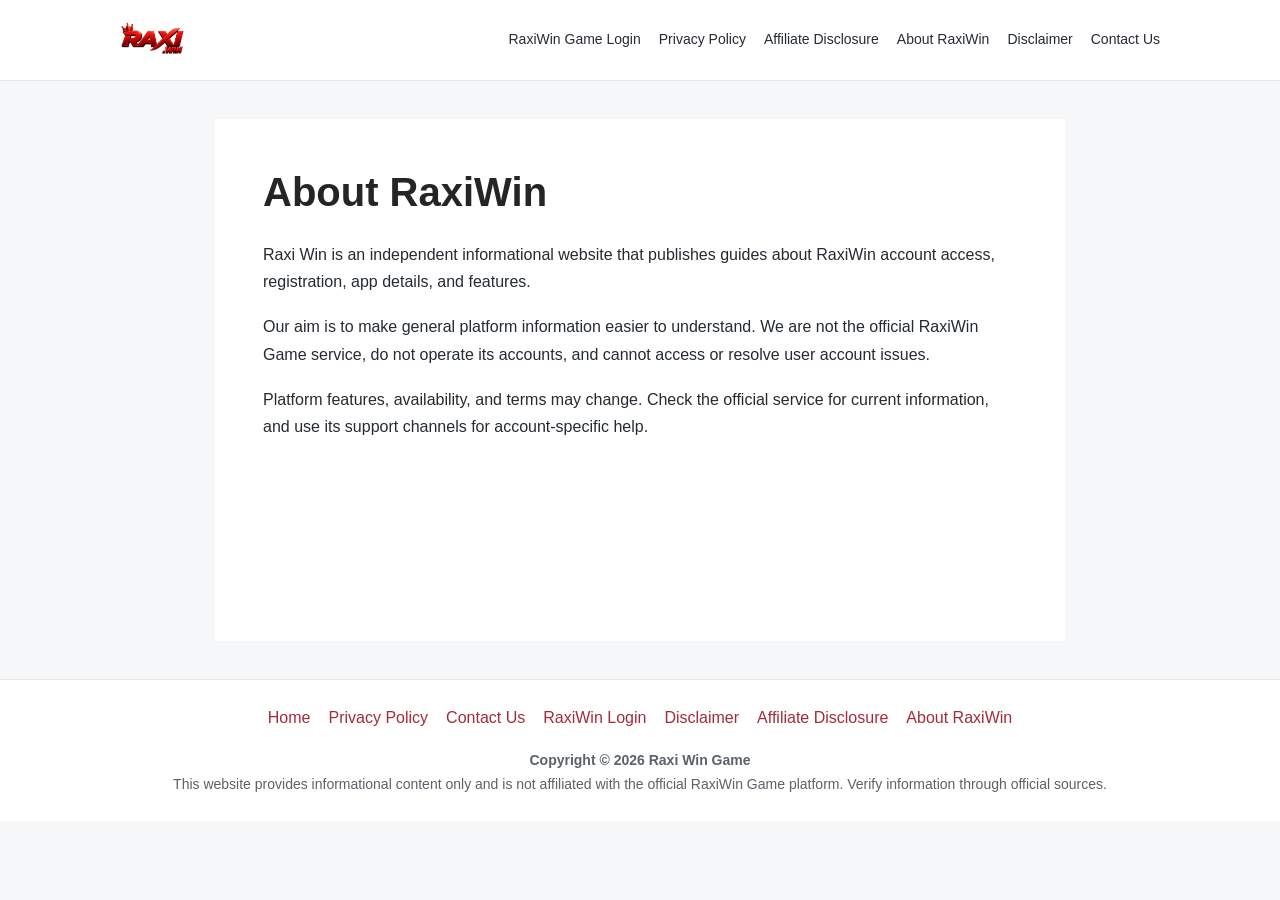
==== about-raxiwin/index.html @ 903d01c6 "Add static pages for site routes" ====
<!doctype html>
<html lang="en-US">
<head>
    <meta charset="utf-8">
    <meta name="viewport" content="width=device-width, initial-scale=1">
    <title>About RaxiWin | Raxi Win</title>
    <meta name="description" content="Learn about Raxi Win, an independent informational guide to RaxiWin account access and platform features.">
    <link rel="canonical" href="https://raxiwingame.online/about-raxiwin/">
    <link rel="stylesheet" href="../site-pages.css">
</head>
<body>
    <header class="site-header">
        <div class="site-header-inner">
            <a class="brand" href="https://raxiwingame.online/" aria-label="Raxi Win home"><img src="../logo.png" alt="Raxi Win"></a>
            <nav class="primary-nav" aria-label="Primary navigation">
                <a href="https://raxiwingame.online/">RaxiWin Game Login</a>
                <a href="https://raxiwingame.online/privacy-policy/">Privacy Policy</a>
                <a href="https://raxiwingame.online/affiliate-disclosure-raxiwin/">Affiliate Disclosure</a>
                <a href="https://raxiwingame.online/about-raxiwin/" aria-current="page">About RaxiWin</a>
                <a href="https://raxiwingame.online/disclaimer-raxiwin/">Disclaimer</a>
                <a href="https://raxiwingame.online/contact-us/">Contact Us</a>
            </nav>
        </div>
    </header>
    <main>
        <article>
            <h1>About RaxiWin</h1>
            <p>Raxi Win is an independent informational website that publishes guides about RaxiWin account access, registration, app details, and features.</p>
            <p>Our aim is to make general platform information easier to understand. We are not the official RaxiWin Game service, do not operate its accounts, and cannot access or resolve user account issues.</p>
            <p>Platform features, availability, and terms may change. Check the official service for current information, and use its support channels for account-specific help.</p>
        </article>
    </main>
    <footer class="site-footer">
        <div class="site-footer-inner">
            <nav class="footer-nav" aria-label="Footer navigation">
                <a href="https://raxiwingame.online/">Home</a>
                <a href="https://raxiwingame.online/privacy-policy/">Privacy Policy</a>
                <a href="https://raxiwingame.online/contact-us/">Contact Us</a>
                <a href="https://raxiwingame.online/#how-to-login-to-raxi-win">RaxiWin Login</a>
                <a href="https://raxiwingame.online/disclaimer-raxiwin/">Disclaimer</a>
                <a href="https://raxiwingame.online/affiliate-disclosure-raxiwin/">Affiliate Disclosure</a>
                <a href="https://raxiwingame.online/about-raxiwin/" aria-current="page">About RaxiWin</a>
            </nav>
            <p class="copyright"><strong>Copyright &copy; 2026 Raxi Win Game</strong><br>This website provides informational content only and is not affiliated with the official RaxiWin Game platform. Verify information through official sources.</p>
        </div>
    </footer>
</body>
</html>
---- site-pages.css ----
* {
    box-sizing: border-box;
}

:root {
    color-scheme: light;
    --page-ink: #252b33;
    --page-red: #a52b38;
    --page-muted: #5b626a;
    --page-line: #e3e6e9;
}

body {
    margin: 0;
    background: #f6f7f8;
    color: var(--page-ink);
    font-family: -apple-system, BlinkMacSystemFont, "Segoe UI", Roboto, sans-serif;
    font-size: 16px;
    line-height: 1.7;
}

a {
    color: var(--page-red);
}

a:hover,
a:focus-visible {
    color: #84212c;
}

.site-header,
.site-footer {
    background: #fff;
}

.site-header {
    border-bottom: 1px solid var(--page-line);
}

.site-header-inner,
.site-footer-inner {
    width: min(1040px, calc(100% - 40px));
    margin: 0 auto;
}

.site-header-inner {
    display: flex;
    align-items: center;
    justify-content: space-between;
    gap: 24px;
    min-height: 80px;
}

.brand img {
    display: block;
    width: 64px;
    height: 64px;
    object-fit: contain;
}

.primary-nav,
.footer-nav {
    display: flex;
    flex-wrap: wrap;
    align-items: center;
    gap: 4px 18px;
}

.primary-nav a,
.footer-nav a {
    text-decoration: none;
}

.primary-nav a {
    padding: 8px 0;
    color: var(--page-ink);
    font-size: 14px;
}

.primary-nav a:hover,
.primary-nav a:focus-visible {
    color: var(--page-red);
}

main {
    width: min(850px, calc(100% - 40px));
    min-height: 58vh;
    margin: 38px auto;
    padding: clamp(24px, 5vw, 48px);
    background: #fff;
}

h1,
h2 {
    color: #252525;
    line-height: 1.25;
}

h1 {
    margin: 0 0 24px;
    font-size: clamp(30px, 5vw, 40px);
}

h2 {
    margin: 30px 0 10px;
    font-size: 22px;
}

p,
ul {
    margin: 0 0 18px;
}

li + li {
    margin-top: 8px;
}

.updated {
    color: var(--page-muted);
    font-size: 14px;
}

.site-footer {
    border-top: 1px solid var(--page-line);
}

.site-footer-inner {
    padding: 24px 0;
}

.footer-nav {
    justify-content: center;
    margin-bottom: 18px;
}

.copyright {
    margin: 0;
    color: var(--page-muted);
    font-size: 14px;
    text-align: center;
}

@media (max-width: 760px) {
    .site-header-inner {
        align-items: flex-start;
        flex-direction: column;
        gap: 8px;
        padding: 12px 0 16px;
    }

    .brand img {
        width: 54px;
        height: 54px;
    }

    .primary-nav {
        gap: 4px 16px;
    }

    main {
        margin: 24px auto;
    }
}
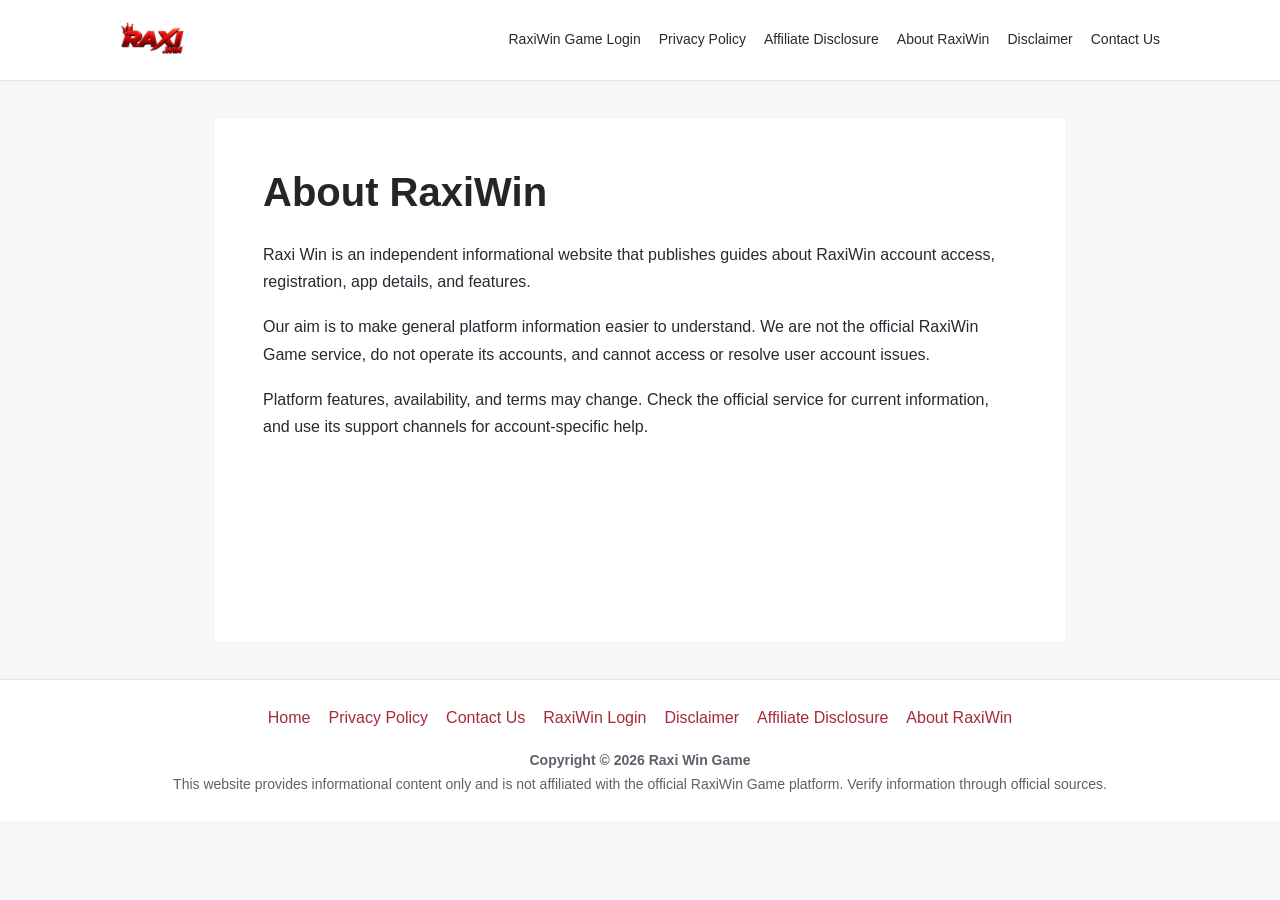
==== commit 14c6f194: "Optimize login page and site assets" ====
--- a/about-raxiwin/index.html
+++ b/about-raxiwin/index.html
@@ -5,20 +5,24 @@
     <meta name="viewport" content="width=device-width, initial-scale=1">
     <title>About RaxiWin | Raxi Win</title>
     <meta name="description" content="Learn about Raxi Win, an independent informational guide to RaxiWin account access and platform features.">
-    <link rel="canonical" href="https://raxiwingame.online/about-raxiwin/">
+    <link rel="canonical" href="https://www.raxiwingame.online/about-raxiwin/">
+    <link rel="icon" type="image/png" sizes="32x32" href="/favicon-32x32.png">
+    <link rel="icon" type="image/png" sizes="16x16" href="/favicon-16x16.png">
+    <link rel="icon" href="/favicon.ico" sizes="any">
+    <link rel="apple-touch-icon" sizes="180x180" href="/apple-touch-icon.png">
     <link rel="stylesheet" href="../site-pages.css">
 </head>
 <body>
     <header class="site-header">
         <div class="site-header-inner">
-            <a class="brand" href="https://raxiwingame.online/" aria-label="Raxi Win home"><img src="../logo.png" alt="Raxi Win"></a>
+            <a class="brand" href="https://www.raxiwingame.online/" aria-label="Raxi Win home"><img src="../logo.webp" alt="Raxi Win"></a>
             <nav class="primary-nav" aria-label="Primary navigation">
-                <a href="https://raxiwingame.online/">RaxiWin Game Login</a>
-                <a href="https://raxiwingame.online/privacy-policy/">Privacy Policy</a>
-                <a href="https://raxiwingame.online/affiliate-disclosure-raxiwin/">Affiliate Disclosure</a>
-                <a href="https://raxiwingame.online/about-raxiwin/" aria-current="page">About RaxiWin</a>
-                <a href="https://raxiwingame.online/disclaimer-raxiwin/">Disclaimer</a>
-                <a href="https://raxiwingame.online/contact-us/">Contact Us</a>
+                <a href="https://www.raxiwingame.online/">RaxiWin Game Login</a>
+                <a href="https://www.raxiwingame.online/privacy-policy/">Privacy Policy</a>
+                <a href="https://www.raxiwingame.online/affiliate-disclosure-raxiwin/">Affiliate Disclosure</a>
+                <a href="https://www.raxiwingame.online/about-raxiwin/" aria-current="page">About RaxiWin</a>
+                <a href="https://www.raxiwingame.online/disclaimer-raxiwin/">Disclaimer</a>
+                <a href="https://www.raxiwingame.online/contact-us/">Contact Us</a>
             </nav>
         </div>
     </header>
@@ -33,13 +37,13 @@
     <footer class="site-footer">
         <div class="site-footer-inner">
             <nav class="footer-nav" aria-label="Footer navigation">
-                <a href="https://raxiwingame.online/">Home</a>
-                <a href="https://raxiwingame.online/privacy-policy/">Privacy Policy</a>
-                <a href="https://raxiwingame.online/contact-us/">Contact Us</a>
-                <a href="https://raxiwingame.online/#how-to-login-to-raxi-win">RaxiWin Login</a>
-                <a href="https://raxiwingame.online/disclaimer-raxiwin/">Disclaimer</a>
-                <a href="https://raxiwingame.online/affiliate-disclosure-raxiwin/">Affiliate Disclosure</a>
-                <a href="https://raxiwingame.online/about-raxiwin/" aria-current="page">About RaxiWin</a>
+                <a href="https://www.raxiwingame.online/">Home</a>
+                <a href="https://www.raxiwingame.online/privacy-policy/">Privacy Policy</a>
+                <a href="https://www.raxiwingame.online/contact-us/">Contact Us</a>
+                <a href="https://www.raxiwingame.online/#how-to-login-to-raxi-win">RaxiWin Login</a>
+                <a href="https://www.raxiwingame.online/disclaimer-raxiwin/">Disclaimer</a>
+                <a href="https://www.raxiwingame.online/affiliate-disclosure-raxiwin/">Affiliate Disclosure</a>
+                <a href="https://www.raxiwingame.online/about-raxiwin/" aria-current="page">About RaxiWin</a>
             </nav>
             <p class="copyright"><strong>Copyright &copy; 2026 Raxi Win Game</strong><br>This website provides informational content only and is not affiliated with the official RaxiWin Game platform. Verify information through official sources.</p>
         </div>
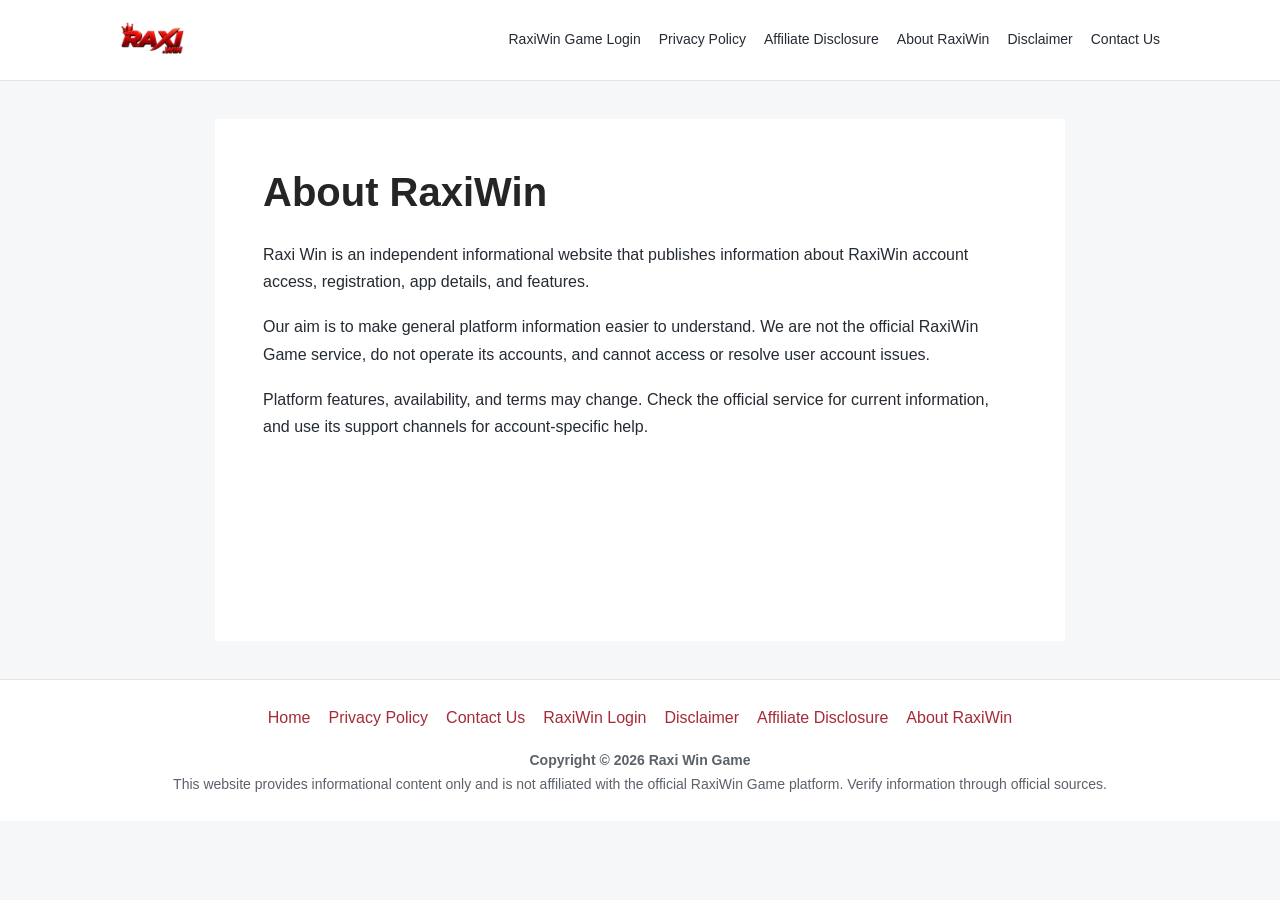
==== commit 7f455a1f: "Remove guide wording from page copy" ====
--- a/about-raxiwin/index.html
+++ b/about-raxiwin/index.html
@@ -4,7 +4,7 @@
     <meta charset="utf-8">
     <meta name="viewport" content="width=device-width, initial-scale=1">
     <title>About RaxiWin | Raxi Win</title>
-    <meta name="description" content="Learn about Raxi Win, an independent informational guide to RaxiWin account access and platform features.">
+    <meta name="description" content="Learn about Raxi Win and find independent information about RaxiWin account access and platform features.">
     <link rel="canonical" href="https://www.raxiwingame.online/about-raxiwin/">
     <link rel="icon" type="image/png" sizes="32x32" href="/favicon-32x32.png">
     <link rel="icon" type="image/png" sizes="16x16" href="/favicon-16x16.png">
@@ -29,7 +29,7 @@
     <main>
         <article>
             <h1>About RaxiWin</h1>
-            <p>Raxi Win is an independent informational website that publishes guides about RaxiWin account access, registration, app details, and features.</p>
+            <p>Raxi Win is an independent informational website that publishes information about RaxiWin account access, registration, app details, and features.</p>
             <p>Our aim is to make general platform information easier to understand. We are not the official RaxiWin Game service, do not operate its accounts, and cannot access or resolve user account issues.</p>
             <p>Platform features, availability, and terms may change. Check the official service for current information, and use its support channels for account-specific help.</p>
         </article>
